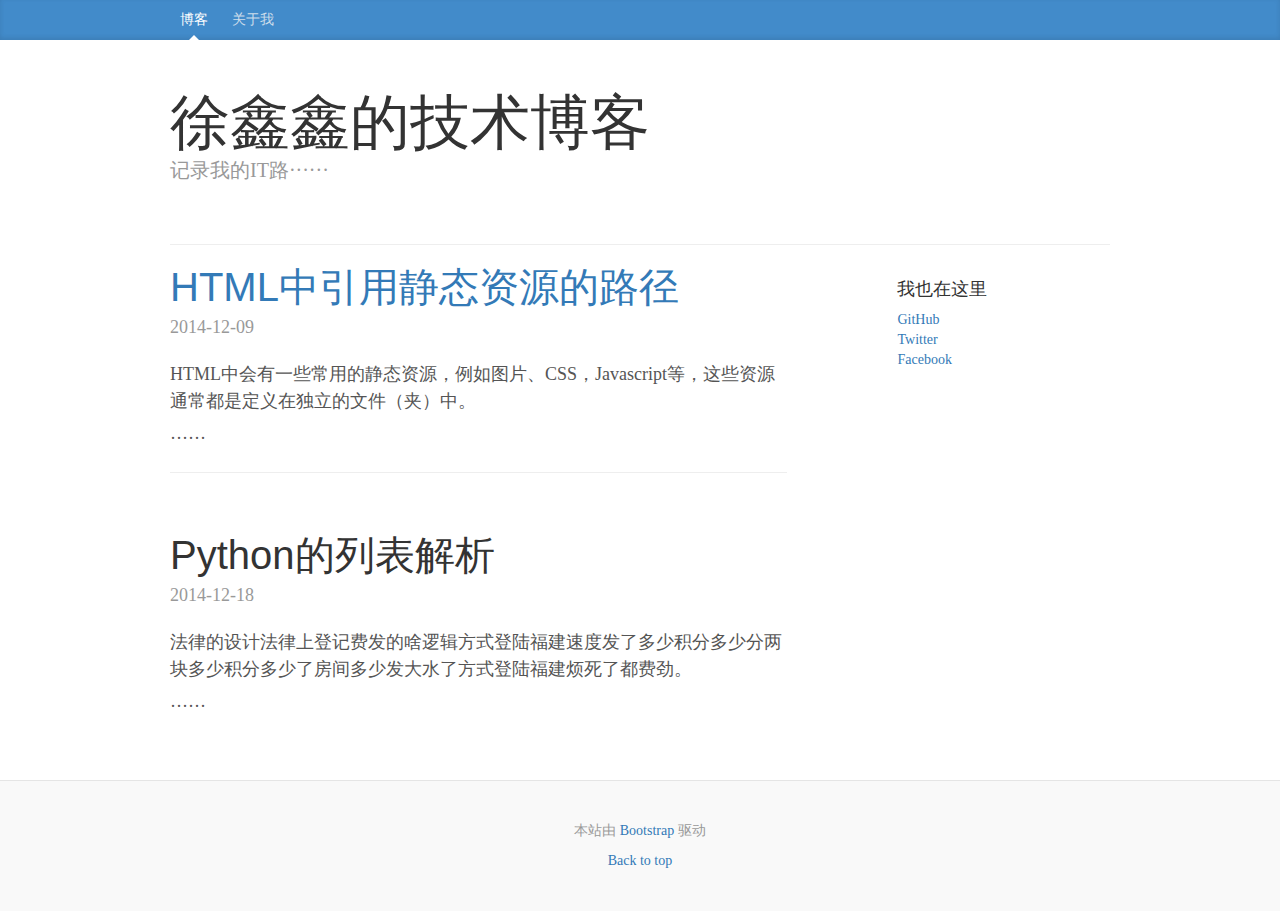
==== index.html @ 115fc331 "init blog" ====
<!DOCTYPE html>
<html lang="en">
  <head>
    <meta charset="utf-8">
    <meta http-equiv="X-UA-Compatible" content="IE=edge">
    <meta name="viewport" content="width=device-width, initial-scale=1">
    <meta name="description" content="">
    <meta name="author" content="">

    <title>徐鑫鑫的博客</title>

    <!-- Bootstrap core CSS -->
    <link href="dist/css/bootstrap.min.css" rel="stylesheet">

    <!-- Custom styles for this template -->
    <link href="blog.css" rel="stylesheet">

    <!-- HTML5 shim and Respond.js for IE8 support of HTML5 elements and media queries -->
    <!--[if lt IE 9]>
      <script src="https://oss.maxcdn.com/html5shiv/3.7.2/html5shiv.min.js"></script>
      <script src="https://oss.maxcdn.com/respond/1.4.2/respond.min.js"></script>
    <![endif]-->
  </head>

  <body>

    <div class="blog-masthead">
      <div class="container">
        <nav class="blog-nav">
          <a class="blog-nav-item active" href="#">博客</a>
          <a class="blog-nav-item" href="#">关于我</a>
        </nav>
      </div>
    </div>

    <div class="container">

      <div class="blog-header">
        <h1 class="blog-title">徐鑫鑫的技术博客</h1>
        <p class="lead blog-description">记录我的IT路······</p>
      </div>

      <hr>

      <div class="row">

        <div class="col-sm-8 blog-main">

          <div class="blog-post">
            <h2 class="blog-post-title"><a href="blog1.html" >HTML中引用静态资源的路径</a></h2>
            <p class="blog-post-meta">2014-12-09</p>
            <p>HTML中会有一些常用的静态资源，例如图片、CSS，Javascript等，这些资源通常都是定义在独立的文件（夹）中。</p>
            <p>······</p>
            <hr>
          </div><!-- /.blog-post -->

          <div class="blog-post">
            <h2 class="blog-post-title">Python的列表解析</h2>
            <p class="blog-post-meta">2014-12-18</p>
            <p>法律的设计法律上登记费发的啥逻辑方式登陆福建速度发了多少积分多少分两块多少积分多少了房间多少发大水了方式登陆福建烦死了都费劲。</p>
            <p>······</p>
          </div><!-- /.blog-post -->

          <!--
          <nav>
            <ul class="pager">
              <li><a href="#">上一篇</a></li>
              <li><a href="#">下一篇</a></li>
            </ul>
          </nav>
        -->

        </div><!-- /.blog-main -->

        <div class="col-sm-3 col-sm-offset-1 blog-sidebar">
          <div class="sidebar-module">
            <h4>我也在这里</h4>
            <ol class="list-unstyled">
              <li><a href="#">GitHub</a></li>
              <li><a href="#">Twitter</a></li>
              <li><a href="#">Facebook</a></li>
            </ol>
          </div>
        </div><!-- /.blog-sidebar -->

      </div><!-- /.row -->

    </div><!-- /.container -->

    <footer class="blog-footer">
      <p>本站由 <a href="http://getbootstrap.com">Bootstrap</a> 驱动</p>
      <p>
        <a href="#">Back to top</a>
      </p>
    </footer>


    <!-- Bootstrap core JavaScript
    ================================================== -->
    <!-- Placed at the end of the document so the pages load faster -->
    <script src="http://libs.baidu.com/jquery/1.11.1/jquery.min.js"></script>
    <script src="dist/js/bootstrap.min.js"></script>
    <script src="dist/js/ie10-viewport-bug-workaround.js"></script>
  </body>
</html>
---- blog.css ----
/*
 * Globals
 */

body {
  font-family: Georgia, "Times New Roman", Times, serif;
  color: #555;
}

h1, .h1,
h2, .h2,
h3, .h3,
h4, .h4,
h5, .h5,
h6, .h6 {
  margin-top: 0;
  font-family: "Helvetica Neue", Helvetica, Arial, sans-serif;
  font-weight: normal;
  color: #333;
}


/*
 * Override Bootstrap's default container.
 */

@media (min-width: 1200px) {
  .container {
    width: 970px;
  }
}


/*
 * Masthead for nav
 */

.blog-masthead {
  background-color: #428bca;
  -webkit-box-shadow: inset 0 -2px 5px rgba(0,0,0,.1);
          box-shadow: inset 0 -2px 5px rgba(0,0,0,.1);
}

/* Nav links */
.blog-nav-item {
  position: relative;
  display: inline-block;
  padding: 10px;
  font-weight: 500;
  color: #cdddeb;
}
.blog-nav-item:hover,
.blog-nav-item:focus {
  color: #fff;
  text-decoration: none;
}

/* Active state gets a caret at the bottom */
.blog-nav .active {
  color: #fff;
}
.blog-nav .active:after {
  position: absolute;
  bottom: 0;
  left: 50%;
  width: 0;
  height: 0;
  margin-left: -5px;
  vertical-align: middle;
  content: " ";
  border-right: 5px solid transparent;
  border-bottom: 5px solid;
  border-left: 5px solid transparent;
}


/*
 * Blog name and description
 */

.blog-header {
  padding-top: 20px;
  padding-bottom: 20px;
}
.blog-title {
  margin-top: 30px;
  margin-bottom: 0;
  font-size: 60px;
  font-weight: normal;
}
.blog-description {
  font-size: 20px;
  color: #999;
}


/*
 * Main column and sidebar layout
 */

.blog-main {
  font-size: 18px;
  line-height: 1.5;
}

/* Sidebar modules for boxing content */
.sidebar-module {
  padding: 15px;
  margin: 0 -15px 15px;
}
.sidebar-module-inset {
  padding: 15px;
  background-color: #f5f5f5;
  border-radius: 4px;
}
.sidebar-module-inset p:last-child,
.sidebar-module-inset ul:last-child,
.sidebar-module-inset ol:last-child {
  margin-bottom: 0;
}


/* Pagination */
.pager {
  margin-bottom: 60px;
  text-align: left;
}
.pager > li > a {
  width: 140px;
  padding: 10px 20px;
  text-align: center;
  border-radius: 30px;
}


/*
 * Blog posts
 */

.blog-post {
  margin-bottom: 60px;
}
.blog-post-title {
  margin-bottom: 5px;
  font-size: 40px;
}
.blog-post-meta {
  margin-bottom: 20px;
  color: #999;
}


/*
 * Footer
 */

.blog-footer {
  padding: 40px 0;
  color: #999;
  text-align: center;
  background-color: #f9f9f9;
  border-top: 1px solid #e5e5e5;
}
.blog-footer p:last-child {
  margin-bottom: 0;
}
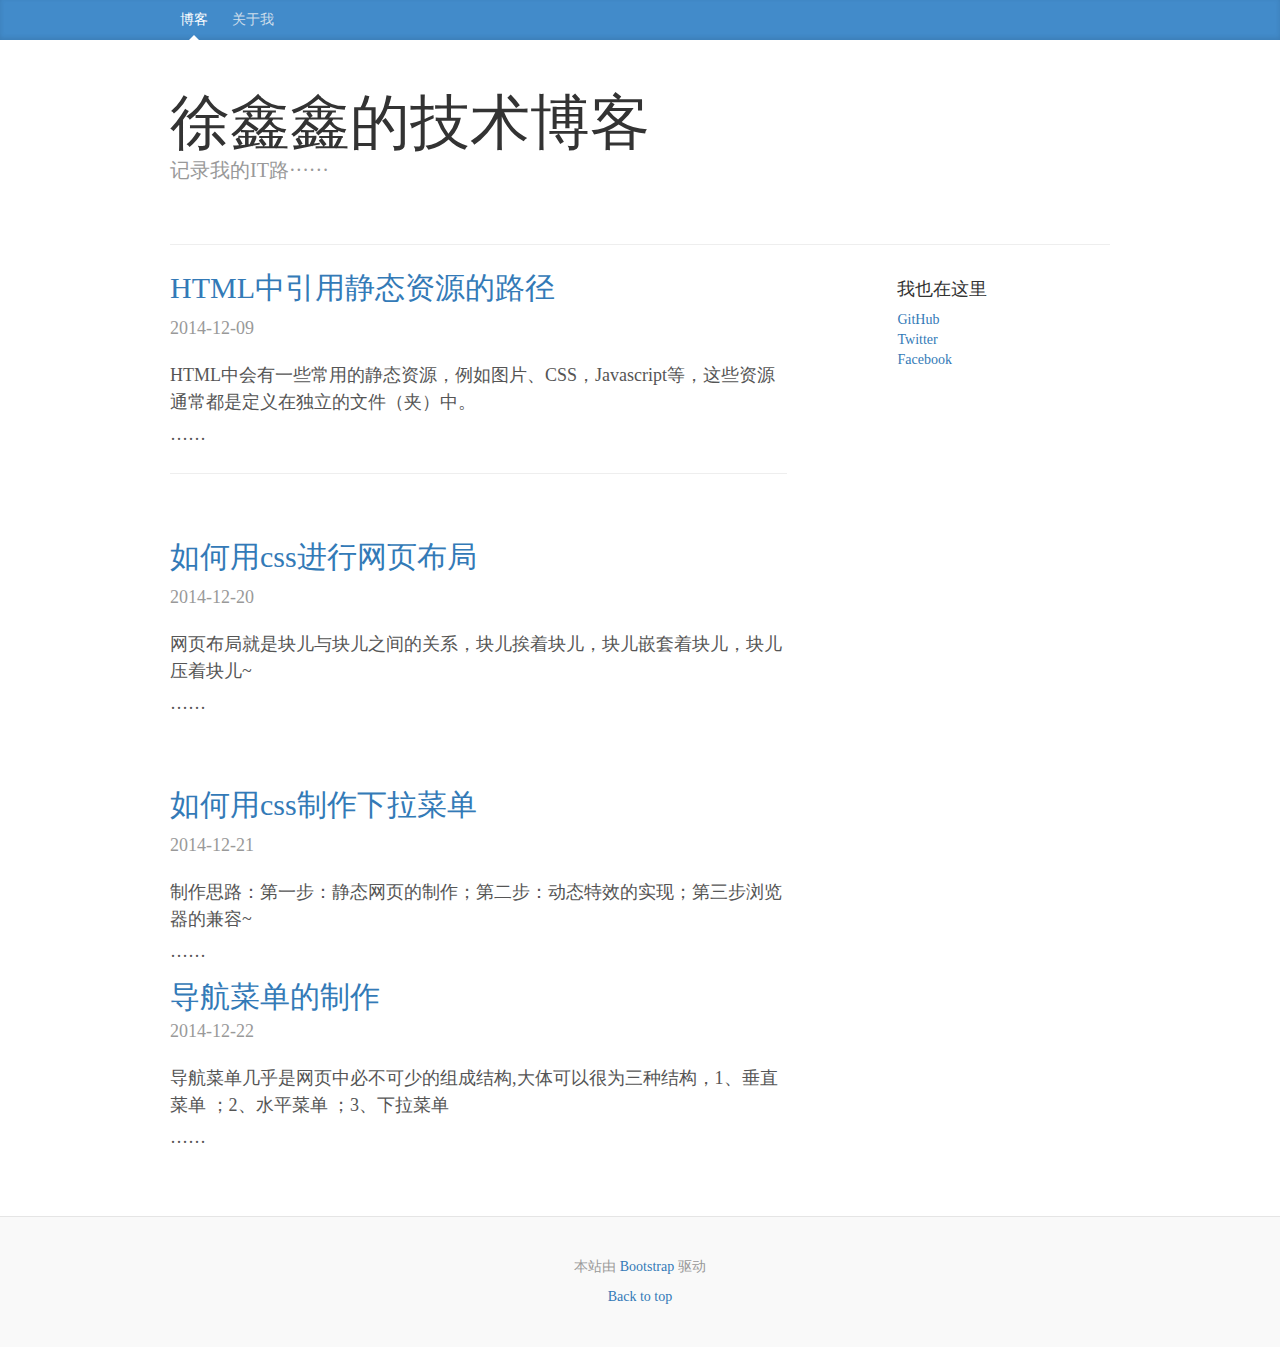
==== commit f4a5281d: "add blog2~6" ====
--- a/index.html
+++ b/index.html
@@ -27,8 +27,8 @@
     <div class="blog-masthead">
       <div class="container">
         <nav class="blog-nav">
-          <a class="blog-nav-item active" href="#">博客</a>
-          <a class="blog-nav-item" href="#">关于我</a>
+          <a class="blog-nav-item active" href="index.html">博客</a>
+          <a class="blog-nav-item" href="blog2.html">关于我</a>
         </nav>
       </div>
     </div>
@@ -47,7 +47,7 @@
         <div class="col-sm-8 blog-main">
 
           <div class="blog-post">
-            <h2 class="blog-post-title"><a href="blog1.html" >HTML中引用静态资源的路径</a></h2>
+            <p class="blog-post-title" style="font-size:30px"><a href="blog1.html"  style="text-decoration: none">HTML中引用静态资源的路径</a></p>
             <p class="blog-post-meta">2014-12-09</p>
             <p>HTML中会有一些常用的静态资源，例如图片、CSS，Javascript等，这些资源通常都是定义在独立的文件（夹）中。</p>
             <p>······</p>
@@ -55,12 +55,22 @@
           </div><!-- /.blog-post -->
 
           <div class="blog-post">
-            <h2 class="blog-post-title">Python的列表解析</h2>
-            <p class="blog-post-meta">2014-12-18</p>
-            <p>法律的设计法律上登记费发的啥逻辑方式登陆福建速度发了多少积分多少分两块多少积分多少了房间多少发大水了方式登陆福建烦死了都费劲。</p>
+            <p class="blog-post-title" style="font-size:30px"><a href="blog3.html" style="text-decoration:none">如何用css进行网页布局</a></p>
+            <p class="blog-post-meta">2014-12-20</p>
+            <p>网页布局就是块儿与块儿之间的关系，块儿挨着块儿，块儿嵌套着块儿，块儿压着块儿~</p>
             <p>······</p>
           </div><!-- /.blog-post -->
-
+          
+          <div class="blog-post">
+            <p class="blog-post-title" style="font-size:30px"><a href="blog4.html" style="text-decoration:none">如何用css制作下拉菜单</a></p>
+            <p class="blog-post-meta">2014-12-21</p>
+            <p>制作思路：第一步：静态网页的制作；第二步：动态特效的实现；第三步浏览器的兼容~</p>
+            <p>······</p>
+            <h2 class="blog-post-title"style="font-size:30px"><a href="blog5.html" style="text-decoration:none">导航菜单的制作</a></h2>
+            <p class="blog-post-meta">2014-12-22</p>
+            <p>导航菜单几乎是网页中必不可少的组成结构,大体可以很为三种结构，1、垂直菜单 ；2、水平菜单 ；3、下拉菜单</p>
+            <p>······</p>
+          </div><!-- /.blog-post -->
           <!--
           <nav>
             <ul class="pager">
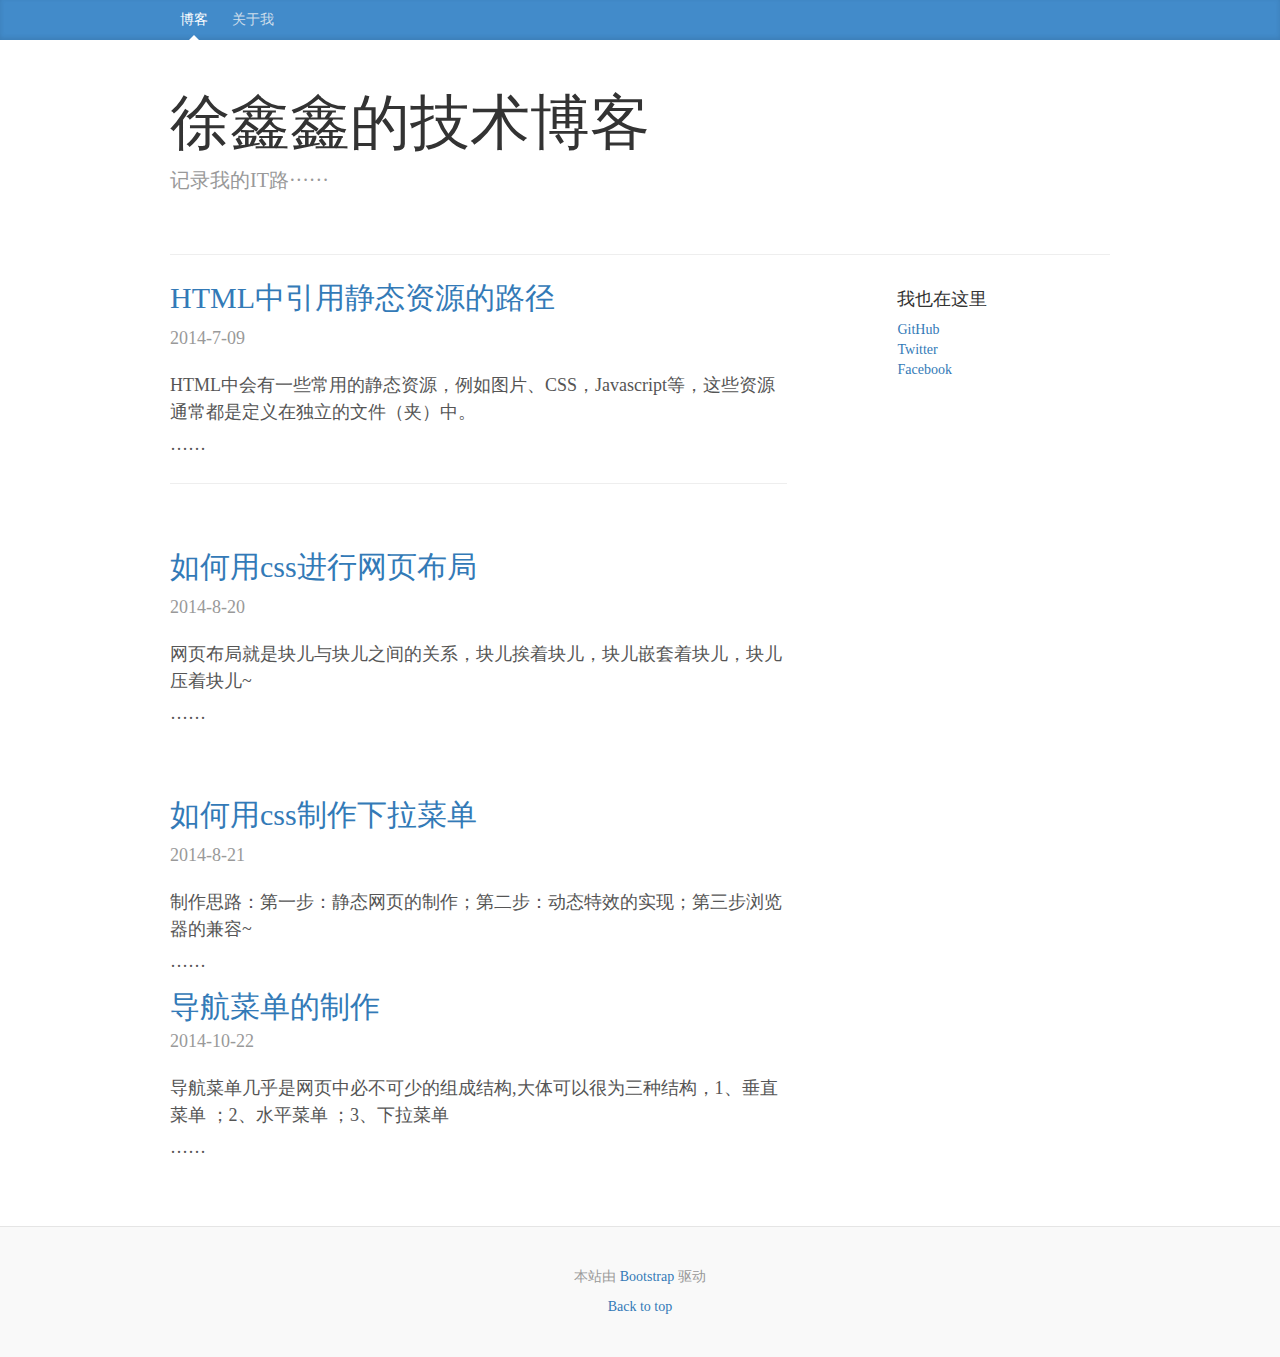
==== commit 0ca0f576: "index" ====
--- a/index.html
+++ b/index.html
@@ -4,8 +4,10 @@
     <meta charset="utf-8">
     <meta http-equiv="X-UA-Compatible" content="IE=edge">
     <meta name="viewport" content="width=device-width, initial-scale=1">
-    <meta name="description" content="">
-    <meta name="author" content="">
+    <meta name="description" content="徐鑫鑫个人博客的首页">
+    <meta name="author" content="<xuxx<hello@xuxinxin.com">
+    <meta name="keywords" content="网页，web，css，html，徐鑫鑫" />
+    <link rel="shortcut icon" href="img/favicon.ico" />
 
     <title>徐鑫鑫的博客</title>
 
@@ -23,8 +25,8 @@
   </head>
 
   <body>
-
-    <div class="blog-masthead">
+</html>
+    <div class="blog-masthead" id="float_banner">
       <div class="container">
         <nav class="blog-nav">
           <a class="blog-nav-item active" href="index.html">博客</a>
@@ -33,11 +35,11 @@
       </div>
     </div>
 
-    <div class="container">
+    <div class="container div1">
 
       <div class="blog-header">
-        <h1 class="blog-title">徐鑫鑫的技术博客</h1>
-        <p class="lead blog-description">记录我的IT路······</p>
+        <p><h1 class="blog-title aligns">徐鑫鑫的技术博客</h1></p>
+        <p class="lead blog-description aligns">记录我的IT路······</p>
       </div>
 
       <hr>
@@ -47,27 +49,27 @@
         <div class="col-sm-8 blog-main">
 
           <div class="blog-post">
-            <p class="blog-post-title" style="font-size:30px"><a href="blog1.html"  style="text-decoration: none">HTML中引用静态资源的路径</a></p>
-            <p class="blog-post-meta">2014-12-09</p>
+            <p class="blog-post-title indent" style="font-size:30px"><a href="blog1.html"  style="text-decoration: none">HTML中引用静态资源的路径</a></p>
+            <p class="blog-post-meta">2014-7-09</p>
             <p>HTML中会有一些常用的静态资源，例如图片、CSS，Javascript等，这些资源通常都是定义在独立的文件（夹）中。</p>
             <p>······</p>
             <hr>
           </div><!-- /.blog-post -->
 
           <div class="blog-post">
-            <p class="blog-post-title" style="font-size:30px"><a href="blog3.html" style="text-decoration:none">如何用css进行网页布局</a></p>
-            <p class="blog-post-meta">2014-12-20</p>
+            <p class="blog-post-title indent" style="font-size:30px"><a href="blog3.html" style="text-decoration:none">如何用css进行网页布局</a></p>
+            <p class="blog-post-meta">2014-8-20</p>
             <p>网页布局就是块儿与块儿之间的关系，块儿挨着块儿，块儿嵌套着块儿，块儿压着块儿~</p>
             <p>······</p>
           </div><!-- /.blog-post -->
           
           <div class="blog-post">
-            <p class="blog-post-title" style="font-size:30px"><a href="blog4.html" style="text-decoration:none">如何用css制作下拉菜单</a></p>
-            <p class="blog-post-meta">2014-12-21</p>
+            <p class="blog-post-title indent" style="font-size:30px"><a href="blog4.html" style="text-decoration:none">如何用css制作下拉菜单</a></p>
+            <p class="blog-post-meta">2014-8-21</p>
             <p>制作思路：第一步：静态网页的制作；第二步：动态特效的实现；第三步浏览器的兼容~</p>
             <p>······</p>
-            <h2 class="blog-post-title"style="font-size:30px"><a href="blog5.html" style="text-decoration:none">导航菜单的制作</a></h2>
-            <p class="blog-post-meta">2014-12-22</p>
+            <h2 class="blog-post-title indent"style="font-size:30px"><a href="blog5.html" style="text-decoration:none">导航菜单的制作</a></h2>
+            <p class="blog-post-meta">2014-10-22</p>
             <p>导航菜单几乎是网页中必不可少的组成结构,大体可以很为三种结构，1、垂直菜单 ；2、水平菜单 ；3、下拉菜单</p>
             <p>······</p>
           </div><!-- /.blog-post -->
@@ -86,9 +88,9 @@
           <div class="sidebar-module">
             <h4>我也在这里</h4>
             <ol class="list-unstyled">
-              <li><a href="#">GitHub</a></li>
-              <li><a href="#">Twitter</a></li>
-              <li><a href="#">Facebook</a></li>
+              <li class="indent"><a href="#" >GitHub</a></li>
+              <li class="indent"><a href="#" >Twitter</a></li>
+              <li class="indent"><a href="#" >Facebook</a></li>
             </ol>
           </div>
         </div><!-- /.blog-sidebar -->
@@ -111,5 +113,27 @@
     <script src="http://libs.baidu.com/jquery/1.11.1/jquery.min.js"></script>
     <script src="dist/js/bootstrap.min.js"></script>
     <script src="dist/js/ie10-viewport-bug-workaround.js"></script>
+     <script language="javascript">
+    var speed = 100;
+    var scrollTop = null;
+    var hold = 0;
+    var float_banner;
+    var pos = null;
+    var timer = null;
+    var moveHeight = null;
+    float_banner = document.getElementById("float_banner");
+    window.onscroll=scroll_ad;
+    function scroll_ad(){
+    scrollTop = document.documentElement.scrollTop+document.body.scrollTop;
+    pos = scrollTop - float_banner.offsetTop;
+    pos = pos/10
+    moveHeight = pos>0?Math.ceil(pos):Math.floor(pos);
+    if(moveHeight!=0){
+    float_banner.style.top = float_banner.offsetTop+moveHeight+"px";
+    setTimeout(scroll_ad,speed);
+    }
+    //alert(scrollTop);
+    }
+    </script>
   </body>
 </html>
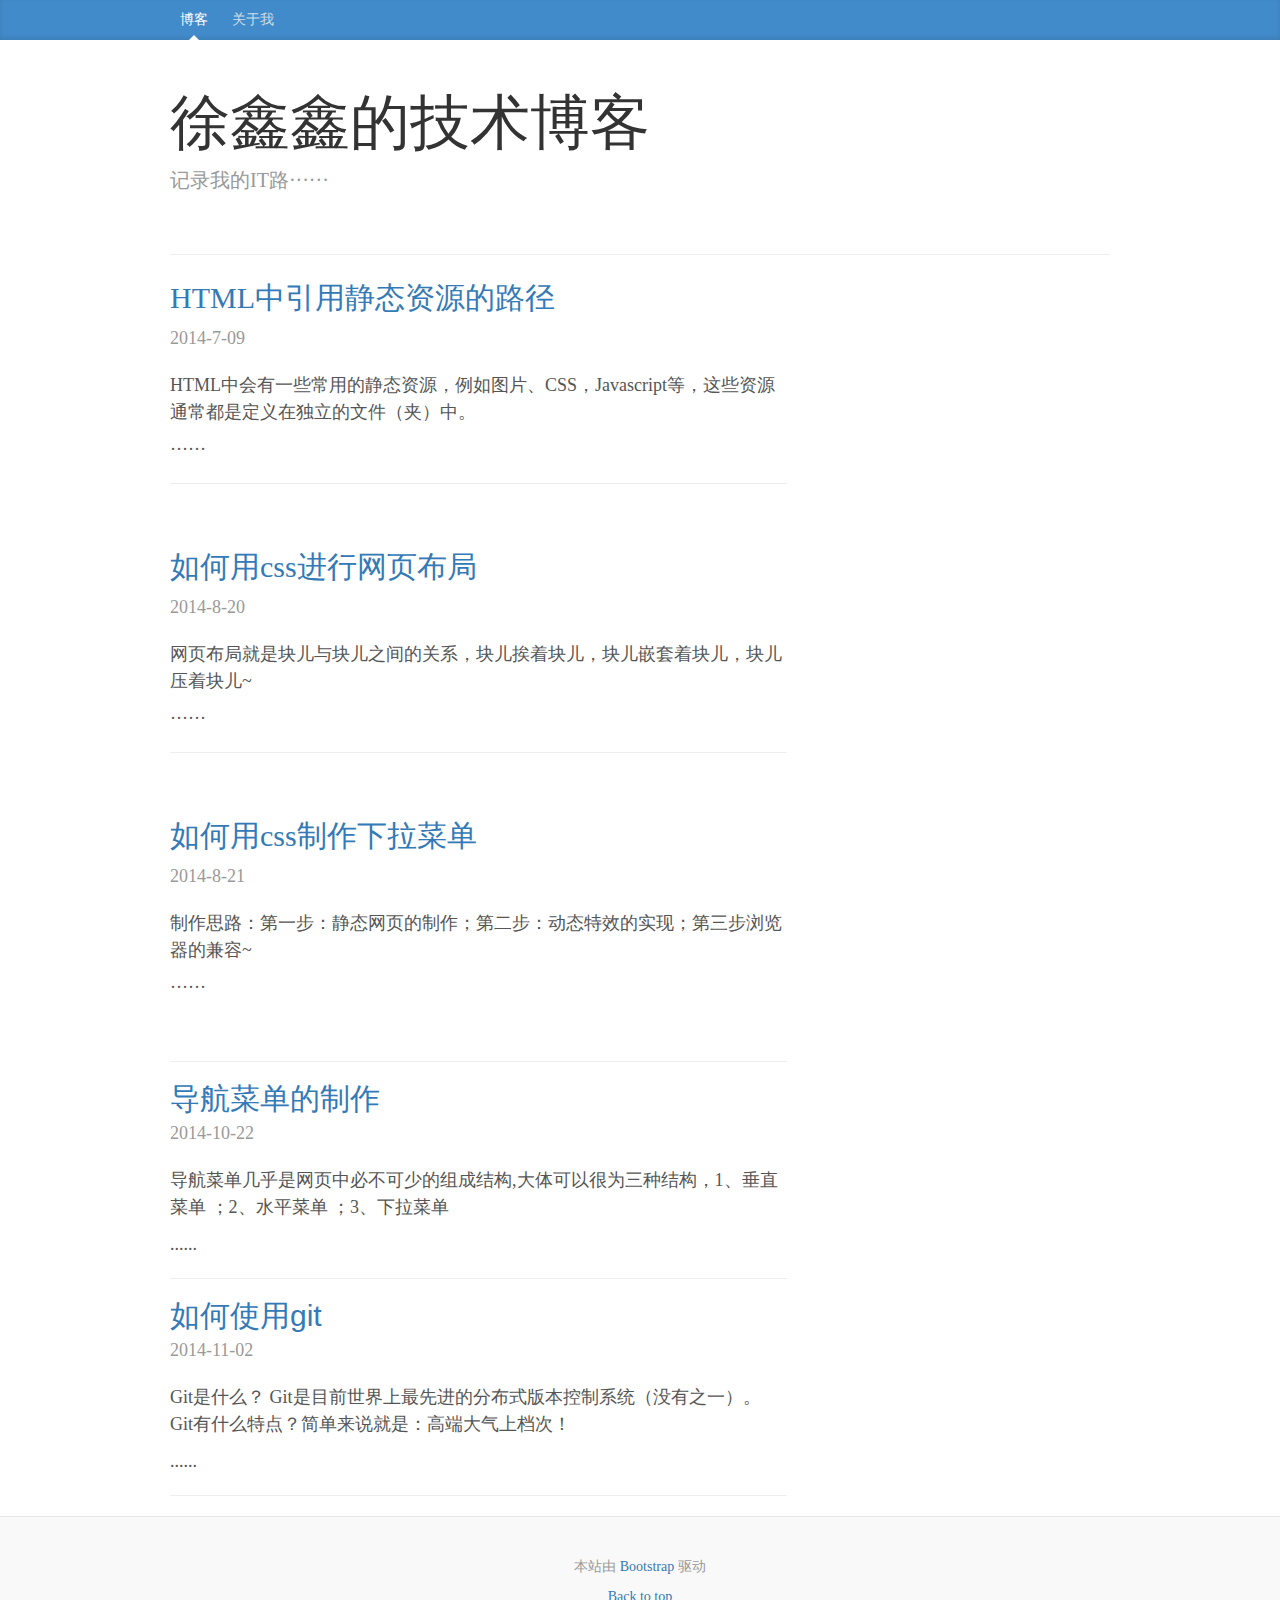
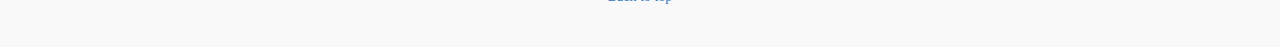
==== commit 83876ee2: "blog" ====
--- a/index.html
+++ b/index.html
@@ -49,7 +49,7 @@
         <div class="col-sm-8 blog-main">
 
           <div class="blog-post">
-            <p class="blog-post-title indent" style="font-size:30px"><a href="blog1.html"  style="text-decoration: none">HTML中引用静态资源的路径</a></p>
+            <p class="blog-post-title indent" style="font-size:30px"><a href="S Route"  style="text-decoration: none">HTML中引用静态资源的路径</a></p>
             <p class="blog-post-meta">2014-7-09</p>
             <p>HTML中会有一些常用的静态资源，例如图片、CSS，Javascript等，这些资源通常都是定义在独立的文件（夹）中。</p>
             <p>······</p>
@@ -57,40 +57,34 @@
           </div><!-- /.blog-post -->
 
           <div class="blog-post">
-            <p class="blog-post-title indent" style="font-size:30px"><a href="blog3.html" style="text-decoration:none">如何用css进行网页布局</a></p>
+            <p class="blog-post-title indent" style="font-size:30px"><a href="css bujv.html" style="text-decoration:none">如何用css进行网页布局</a></p>
             <p class="blog-post-meta">2014-8-20</p>
             <p>网页布局就是块儿与块儿之间的关系，块儿挨着块儿，块儿嵌套着块儿，块儿压着块儿~</p>
-            <p>······</p>
+            <p>······</p><hr>
           </div><!-- /.blog-post -->
           
           <div class="blog-post">
-            <p class="blog-post-title indent" style="font-size:30px"><a href="blog4.html" style="text-decoration:none">如何用css制作下拉菜单</a></p>
+            <p class="blog-post-title indent" style="font-size:30px"><a href="xaila.html" style="text-decoration:none">如何用css制作下拉菜单</a></p>
             <p class="blog-post-meta">2014-8-21</p>
             <p>制作思路：第一步：静态网页的制作；第二步：动态特效的实现；第三步浏览器的兼容~</p>
             <p>······</p>
-            <h2 class="blog-post-title indent"style="font-size:30px"><a href="blog5.html" style="text-decoration:none">导航菜单的制作</a></h2>
+          </div><hr>
+
+          <div>
+            <h2 class="blog-post-title indent"style="font-size:30px"><a href="daohang.html" style="text-decoration:none">导航菜单的制作</a></h2>
             <p class="blog-post-meta">2014-10-22</p>
             <p>导航菜单几乎是网页中必不可少的组成结构,大体可以很为三种结构，1、垂直菜单 ；2、水平菜单 ；3、下拉菜单</p>
-            <p>······</p>
-          </div><!-- /.blog-post -->
-          <!--
-          <nav>
-            <ul class="pager">
-              <li><a href="#">上一篇</a></li>
-              <li><a href="#">下一篇</a></li>
-            </ul>
-          </nav>
-        -->
-
-        </div><!-- /.blog-main -->
-
-        <div class="col-sm-3 col-sm-offset-1 blog-sidebar">
-          <div class="sidebar-module">
-            <h4>我也在这里</h4>
-            <ol class="list-unstyled">
-              <li class="indent"><a href="#" >GitHub</a></li>
-              <li class="indent"><a href="#" >Twitter</a></li>
-              <li class="indent"><a href="#" >Facebook</a></li>
+            <p>......</p>
+          </div><hr>
+                
+          <div>
+          <h2 class="blog-post-title indent"style="font-size:30px"><a href="file:///F:/blog/git%20%20use.html" style="text-decoration:none">如何使用git</a></h2>
+          <p class="blog-post-meta">2014-11-02</p>
+          <p>Git是什么？
+Git是目前世界上最先进的分布式版本控制系统（没有之一）。
+Git有什么特点？简单来说就是：高端大气上档次！</p>
+          <p>......</p>
+        </div><hr>
             </ol>
           </div>
         </div><!-- /.blog-sidebar -->
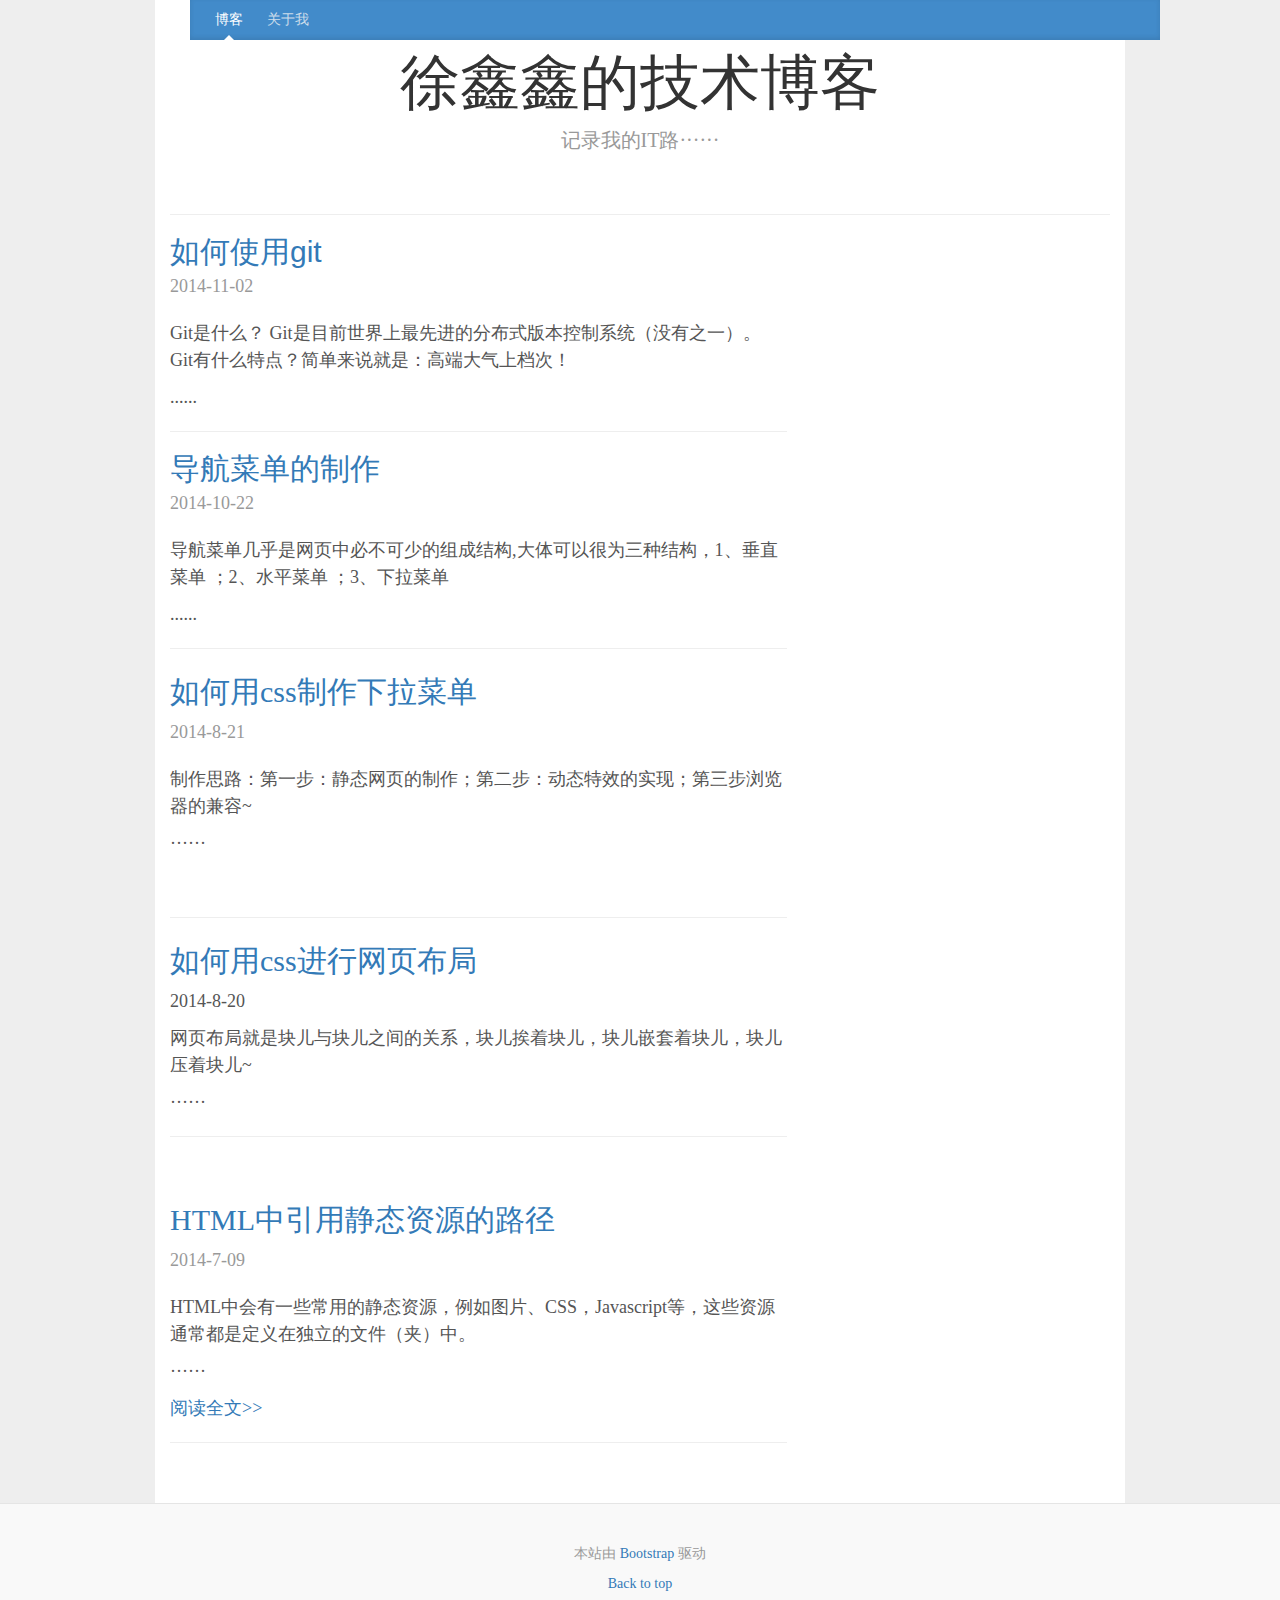
==== commit ffee522c: "index.html" ====
--- a/index.html
+++ b/index.html
@@ -30,7 +30,7 @@
       <div class="container">
         <nav class="blog-nav">
           <a class="blog-nav-item active" href="index.html">博客</a>
-          <a class="blog-nav-item" href="blog2.html">关于我</a>
+          <a class="blog-nav-item" href="jiesao.html">关于我</a>
         </nav>
       </div>
     </div>
@@ -49,42 +49,48 @@
         <div class="col-sm-8 blog-main">
 
           <div class="blog-post">
-            <p class="blog-post-title indent" style="font-size:30px"><a href="S Route"  style="text-decoration: none">HTML中引用静态资源的路径</a></p>
-            <p class="blog-post-meta">2014-7-09</p>
-            <p>HTML中会有一些常用的静态资源，例如图片、CSS，Javascript等，这些资源通常都是定义在独立的文件（夹）中。</p>
-            <p>······</p>
-            <hr>
-          </div><!-- /.blog-post -->
-
-          <div class="blog-post">
-            <p class="blog-post-title indent" style="font-size:30px"><a href="css bujv.html" style="text-decoration:none">如何用css进行网页布局</a></p>
-            <p class="blog-post-meta">2014-8-20</p>
-            <p>网页布局就是块儿与块儿之间的关系，块儿挨着块儿，块儿嵌套着块儿，块儿压着块儿~</p>
-            <p>······</p><hr>
-          </div><!-- /.blog-post -->
-          
-          <div class="blog-post">
-            <p class="blog-post-title indent" style="font-size:30px"><a href="xaila.html" style="text-decoration:none">如何用css制作下拉菜单</a></p>
-            <p class="blog-post-meta">2014-8-21</p>
-            <p>制作思路：第一步：静态网页的制作；第二步：动态特效的实现；第三步浏览器的兼容~</p>
-            <p>······</p>
-          </div><hr>
-
-          <div>
-            <h2 class="blog-post-title indent"style="font-size:30px"><a href="daohang.html" style="text-decoration:none">导航菜单的制作</a></h2>
-            <p class="blog-post-meta">2014-10-22</p>
-            <p>导航菜单几乎是网页中必不可少的组成结构,大体可以很为三种结构，1、垂直菜单 ；2、水平菜单 ；3、下拉菜单</p>
-            <p>......</p>
-          </div><hr>
-                
-          <div>
-          <h2 class="blog-post-title indent"style="font-size:30px"><a href="file:///F:/blog/git%20%20use.html" style="text-decoration:none">如何使用git</a></h2>
+        <div>
+          <h2 class="blog-post-title indent"style="font-size:30px"><a href="gituse.html" style="text-decoration:none">如何使用git</a></h2>
           <p class="blog-post-meta">2014-11-02</p>
           <p>Git是什么？
 Git是目前世界上最先进的分布式版本控制系统（没有之一）。
 Git有什么特点？简单来说就是：高端大气上档次！</p>
           <p>......</p>
         </div><hr>
+
+
+
+        <div>
+            <h2 class="blog-post-title indent"style="font-size:30px"><a href="daohang.html" style="text-decoration:none">导航菜单的制作</a></h2>
+            <p class="blog-post-meta">2014-10-22</p>
+            <p>导航菜单几乎是网页中必不可少的组成结构,大体可以很为三种结构，1、垂直菜单 ；2、水平菜单 ；3、下拉菜单</p>
+            <p>......</p>
+        </div><hr>
+
+        <div class="blog-post">
+            <p class="blog-post-title indent" style="font-size:30px"><a href="xiala.html" style="text-decoration:none">如何用css制作下拉菜单</a></p>
+            <p class="blog-post-meta">2014-8-21</p>
+            <p>制作思路：第一步：静态网页的制作；第二步：动态特效的实现；第三步浏览器的兼容~</p>
+            <p>······</p>
+        </div><hr>
+
+         <div class="blog-post">
+            <p class="blog-post-title indent" style="font-size:30px"><a href="cssbujv.html" style="text-decoration:none">如何用css进行网页布局</a></p
+            <p class="blog-post-meta">2014-8-20</p>
+            <p>网页布局就是块儿与块儿之间的关系，块儿挨着块儿，块儿嵌套着块儿，块儿压着块儿~</p>
+            <p>······</p><hr>
+          </div><!-- /.blog-post -->
+
+          <div>
+            <p class="blog-post-title indent" style="font-size:30px"><a href="SRoute.html"  style="text-decoration: none">HTML中引用静态资源的路径</a></p>
+            <p class="blog-post-meta">2014-7-09</p>
+            <p>HTML中会有一些常用的静态资源，例如图片、CSS，Javascript等，这些资源通常都是定义在独立的文件（夹）中。</p>
+            <p>······</p>
+            <a title="使用CSS3制作文字、图片倒影" href="/jstt/css3/2014-12-09/734.html" target="_blank" class="readmore">阅读全文&gt;&gt;</a>
+            <hr>
+          </div><!-- /.blog-post -->
+
+          
             </ol>
           </div>
         </div><!-- /.blog-sidebar -->
--- a/blog.css
+++ b/blog.css
@@ -4,7 +4,7 @@
 
 body {
   font-family: Georgia, "Times New Roman", Times, serif;
-  color: #555;
+  color: #555;background-color:#eee;
 }
 
 h1, .h1,
@@ -39,6 +39,7 @@
   background-color: #428bca;
   -webkit-box-shadow: inset 0 -2px 5px rgba(0,0,0,.1);
           box-shadow: inset 0 -2px 5px rgba(0,0,0,.1);
+          z-index:100px;
 }
 
 /* Nav links */
@@ -164,3 +165,27 @@
 .blog-footer p:last-child {
   margin-bottom: 0;
 }
+
+ .indent{
+-moz-transition:0.5s;
+-webkit-transition:0.5s;
+transition:rotate(0.5s);
+}
+.indent:hover{
+ text-indent:10px;
+}
+.div1{
+  background-color:White;
+}
+*{margin:0;padding:0;}
+#float_banner{
+  top:0;
+  z-index:2;
+  margin:0px auto;
+  width:970px;
+  position:absolute;
+  margin-left:190px }
+  .aligns{
+    text-align: center;
+  }
+
